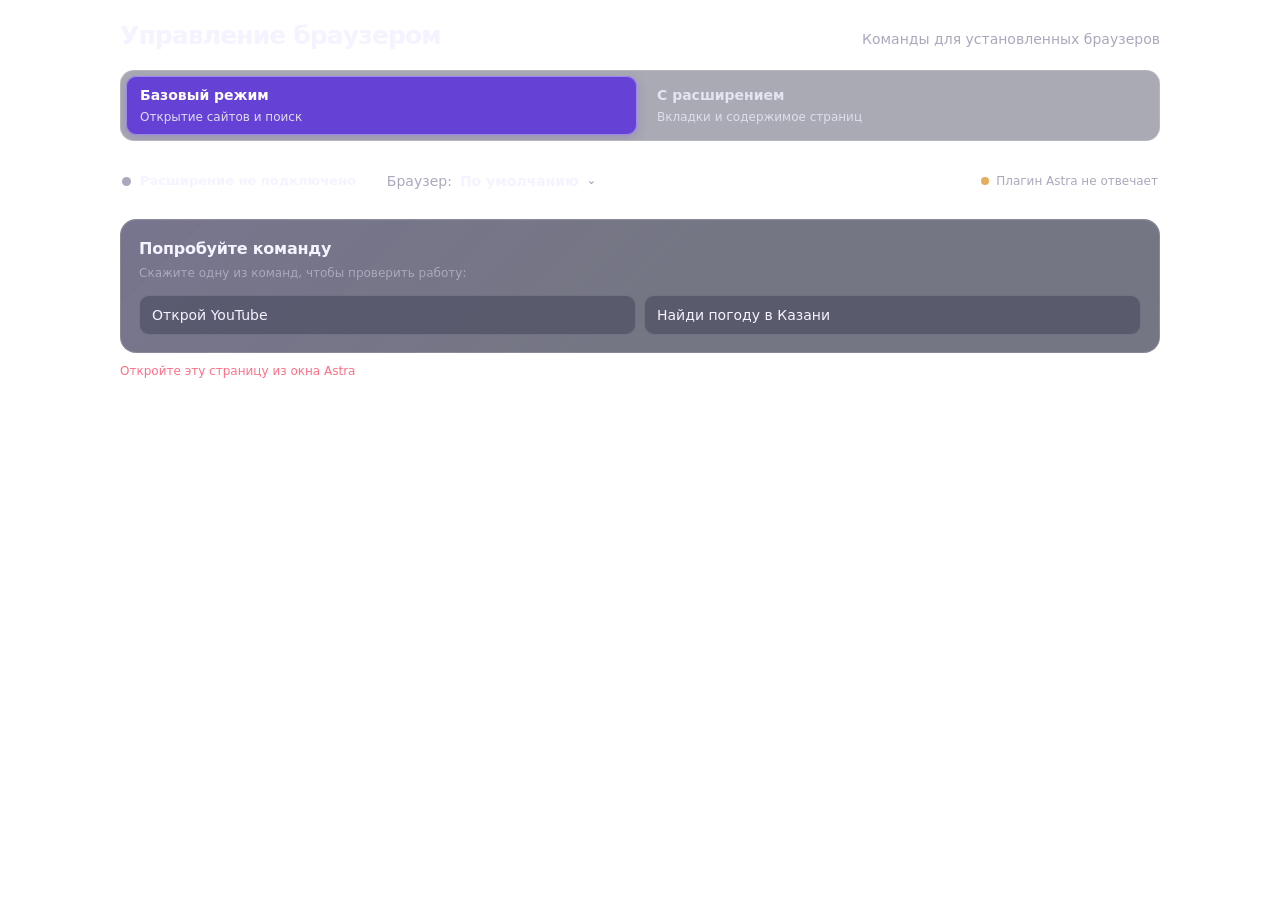
==== ui/web/index.html @ 14b5fca6 "Publish Astra browser control plugin" ====
<!doctype html>
<html lang="ru">
<head>
  <meta charset="utf-8">
  <meta name="viewport" content="width=device-width, initial-scale=1">
  <title>Управление браузером</title>
  <script src="http://astra-plugin.localhost/bridge/astra-bridge.js"></script>
  <link rel="stylesheet" href="app.css">
</head>
<body>
  <main class="page">
    <header class="page-header">
      <h1>Управление браузером</h1>
      <p>Команды для установленных браузеров</p>
    </header>

    <section class="mode-section" aria-labelledby="mode-title">
      <h2 id="mode-title" class="sr-only">Режим управления</h2>
      <div class="mode-picker" role="group" aria-label="Режим управления браузером">
        <button class="mode-option" type="button" aria-pressed="true" data-mode="simple">
          <span class="option-title">Базовый режим</span><span class="option-note">Открытие сайтов и поиск</span>
        </button>
        <button class="mode-option" type="button" aria-pressed="false" data-mode="extension">
          <span class="option-title">С расширением</span><span class="option-note">Вкладки и содержимое страниц</span>
        </button>
      </div>
    </section>

    <section class="connection-row" aria-label="Состояние соединения">
      <div class="extension-state" role="status" aria-live="polite">
        <span id="extension-dot" class="connection-dot" aria-hidden="true"></span>
        <strong id="extension-title">Проверяем связь…</strong>
      </div>
      <span class="connection-divider" aria-hidden="true"></span>
      <div class="browser-picker">
        <span class="browser-caption">Браузер:</span>
        <button id="browser-trigger" class="browser-trigger" type="button" aria-haspopup="listbox" aria-expanded="false">
          <span id="browser-current">По умолчанию</span><span aria-hidden="true">⌄</span>
        </button>
        <div id="browser-options" class="browser-options" role="listbox" aria-label="Выберите браузер" hidden>
          <button type="button" data-browser="default" aria-pressed="true">По умолчанию</button>
          <button type="button" data-browser="yandex" aria-pressed="false">Яндекс Браузер</button>
          <button type="button" data-browser="chrome" aria-pressed="false">Google Chrome</button>
          <button type="button" data-browser="edge" aria-pressed="false">Microsoft Edge</button>
          <button type="button" data-browser="brave" aria-pressed="false">Brave</button>
          <button type="button" data-browser="opera" aria-pressed="false">Opera</button>
          <button type="button" data-browser="vivaldi" aria-pressed="false">Vivaldi</button>
          <button type="button" data-browser="firefox" aria-pressed="false">Firefox</button>
        </div>
      </div>
      <span class="plugin-state" role="status" aria-live="polite"><span id="plugin-dot" class="plugin-dot" aria-hidden="true"></span><span id="plugin-title">Плагин Astra загружается…</span></span>
    </section>

    <section class="examples" aria-labelledby="examples-title">
      <h2 id="examples-title">Попробуйте команду</h2>
      <p id="mode-hint">Скажите одну из команд, чтобы проверить работу:</p>
      <ul class="example-list">
        <li><span class="command">Открой YouTube</span></li>
        <li><span class="command">Найди погоду в Казани</span></li>
        <li class="advanced-example" hidden><span class="command">Покажи вкладки во всех окнах</span></li>
        <li class="advanced-example" hidden><span class="command">Что открыто в окне 2?</span></li>
        <li class="advanced-example" hidden><span class="command">Найди вкладку ВКонтакте и перейди на неё</span></li>
        <li class="advanced-example" hidden><span class="command">Прочитай страницу</span></li>
        <li class="advanced-example" hidden><span class="command">Нажми на Войти</span></li>
        <li class="advanced-example" hidden><span class="command">Какая вкладка сейчас воспроизводит звук?</span></li>
        <li class="advanced-example" hidden><span class="command">Найди и открой мессенджер на текущей вкладке</span></li>
        <li class="advanced-example" hidden><span class="command">Покажи контакты и чаты, которые видны на странице</span></li>
        <li class="advanced-example" hidden><span class="command">Введи запрос «погода» в поле поиска во вкладке 3</span></li>
        <li class="advanced-example" hidden><span class="command">Найди поле ввода сообщения</span></li>
        <li class="advanced-example" hidden><span class="command">Найди на странице слово «мессенджер»</span></li>
        <li class="advanced-example" hidden><span class="command">Сотри текст из поля сообщения</span></li>
        <li class="advanced-example" hidden><span class="command">Закрой в окне 2 вкладки 19 и 20</span></li>
      </ul>
    </section>

    <section id="extension-guide" class="extension-guide" aria-labelledby="guide-title" hidden>
      <div class="guide-heading"><h2 id="guide-title">Как настроить</h2></div>
      <ol class="steps">
        <li><span class="step-no">1</span><span>Нажмите «Установить расширение». Если браузер открыл пустую вкладку, скопируйте адрес ниже и вставьте его в адресную строку браузера.</span></li>
        <li><span class="step-no">2</span><span>В браузере включите режим разработчика, нажмите «Загрузить распакованное расширение» и выберите открытую папку.</span></li>
        <li><span class="step-no">3</span><span>Перезапустите браузер, затем нажмите «Проверить подключение».</span></li>
      </ol>
      <div class="extension-address">
        <label for="extensions-url">Страница расширений выбранного браузера</label>
        <div class="extension-address-row">
          <input id="extensions-url" type="text" readonly spellcheck="false" value="browser://extensions/">
          <button id="copy-extensions-url" class="button button-secondary" type="button">Скопировать адрес</button>
        </div>
      </div>
      <div class="guide-actions">
        <button id="install-extension" class="button button-primary" type="button">Установить расширение</button>
        <button id="open-folder" class="button button-secondary" type="button">Открыть папку расширения</button>
        <button id="test-connection" class="button button-secondary" type="button">Проверить подключение</button>
      </div>
      <p class="permission-note">Установщик работает без .NET Runtime и прав администратора. Браузер требует вручную подтвердить загрузку расширения.</p>
    </section>

    <p id="feedback" class="feedback" role="status" aria-live="polite"></p>
  </main>
  <script src="app.js"></script>
</body>
</html>
---- ui/web/app.css ----
:root {
  color-scheme: light dark;
  --surface: color-mix(in srgb, var(--color-surface, #34364a) 68%, transparent);
  --surface-2: color-mix(in srgb, var(--color-surface, #34364a) 42%, transparent);
  --line: var(--color-border, rgba(255,255,255,.14));
  --text: var(--color-text, #f4f3ff);
  --muted: var(--color-text-muted, #aaa8bd);
  --accent: var(--color-accent, #8c6bff);
  --action: #6542d5;
  --action-hover: #7656e9;
  --focus: var(--edge-focus, #b6a2ff);
  --good: #57d6a0;
  --bad: #ff7088;
  --radius: 16px;
  color: var(--text);
  font: 14px/1.45 var(--font-sans, 'Segoe UI', system-ui, sans-serif);
}
* { box-sizing: border-box; scrollbar-width: none; }
*::-webkit-scrollbar { display: none; }
html, body { min-height: 100%; margin: 0; background: transparent; color: var(--text); }
body { padding: 22px; color-scheme: light dark; user-select: none; }
.page { width: min(100%, 1040px); margin: 0 auto; }
.page-header { display: flex; align-items: flex-end; justify-content: space-between; gap: 20px; margin: 0 0 20px; }
h1, h2, p { margin-top: 0; }
h1 { margin-bottom: 0; font-size: 25px; line-height: 1.1; font-weight: 720; letter-spacing: -.035em; }
.page-header p { margin: 6px 0 0; color: var(--muted); }
.sr-only { position: absolute; width: 1px; height: 1px; padding: 0; margin: -1px; overflow: hidden; clip: rect(0,0,0,0); white-space: nowrap; border: 0; }
.mode-section { margin-bottom: 16px; }
.mode-picker { display: flex; gap: 6px; overflow: auto; padding: 5px; border: 1px solid var(--line); border-radius: 14px; background: var(--surface-2); }
.mode-option { display: grid; flex: 1 0 0; align-content: center; gap: 4px; min-height: 58px; padding: 9px 14px; text-align: left; white-space: nowrap; color: color-mix(in srgb,var(--text) 78%,var(--muted)); border: 0; border-radius: 10px; background: transparent; font: inherit; cursor: pointer; transition: background .16s,color .16s,box-shadow .16s; }
.mode-option:hover { background: color-mix(in srgb,var(--accent) 15%,transparent); color: var(--text); }
.mode-option[aria-pressed="true"] { color: #fff; background: var(--action); box-shadow: inset 0 0 0 1px rgba(210,195,255,.52),0 4px 12px rgba(92,55,190,.2); }
.option-title { font-size: 14px; font-weight: 650; }
.option-note { color: color-mix(in srgb,var(--text) 72%,var(--muted)); font-size: 12px; }
.connection-row { display: flex; align-items: center; gap: 15px; min-height: 48px; padding: 9px 2px; border-top: 1px solid var(--line); border-bottom: 1px solid var(--line); }
.extension-state { display: flex; align-items: center; gap: 9px; min-width: 0; font-size: 13px; }
.extension-state strong { font-weight: 650; }
.connection-dot, .plugin-dot { width: 9px; height: 9px; flex: 0 0 auto; border-radius: 50%; background: var(--muted); }
.connection-dot.is-connected, .plugin-dot.is-connected { background: var(--good); box-shadow: 0 0 10px color-mix(in srgb,var(--good) 65%,transparent); }
.connection-dot.is-error, .plugin-dot.is-error { background: #e6ad5d; }
.connection-divider { width: 1px; height: 22px; background: var(--line); }
.browser-picker { position: relative; display: flex; align-items: center; gap: 8px; min-width: 0; }
.browser-caption { color: var(--muted); }
.browser-trigger { display: inline-flex; align-items: center; gap: 8px; padding: 4px 0; color: var(--text); border: 0; background: transparent; font: inherit; font-weight: 650; cursor: pointer; }
.browser-trigger span:last-child { color: var(--muted); font-size: .8em; }
.browser-options { position: absolute; z-index: 5; top: calc(100% + 8px); left: 0; width: 230px; padding: 5px; border: 1px solid var(--line); border-radius: 12px; background: var(--color-surface, #25264f); box-shadow: 0 8px 24px rgba(0,0,0,.24); }
.browser-options button { width: 100%; padding: 8px 10px; text-align: left; color: var(--text); border: 0; border-radius: 8px; background: transparent; font: inherit; cursor: pointer; }
.browser-options button:hover, .browser-options button[aria-pressed="true"] { background: color-mix(in srgb,var(--accent) 18%,var(--surface-2)); }
.browser-options button:disabled { opacity: .45; cursor: not-allowed; }
.plugin-state { display: inline-flex; align-items: center; gap: 7px; margin-left: auto; color: var(--muted); font-size: 12px; }
.plugin-dot { width: 8px; height: 8px; }
.examples, .extension-guide { position: relative; margin-top: 14px; padding: 17px 18px; border: 1px solid var(--line); border-radius: var(--radius); background: linear-gradient(135deg,color-mix(in srgb,var(--accent) 8%,transparent),transparent 52%),var(--surface); box-shadow: inset 0 1px rgba(255,255,255,.045); }
.examples h2, .guide-heading h2 { margin: 0 0 4px; font-size: 16px; font-weight: 700; letter-spacing: -.015em; }
.examples > p, .guide-heading p { margin: 0 0 13px; color: var(--muted); font-size: 12px; }
.example-list { display: grid; grid-template-columns: repeat(2,minmax(0,1fr)); gap: 8px; margin: 0; padding: 0; list-style: none; }
.example-list li { display: flex; align-items: center; min-width: 0; min-height: 40px; padding: 7px 12px; border: 1px solid var(--line); border-radius: 10px; background: var(--surface-2); color: var(--text); }
.command { overflow: hidden; text-overflow: ellipsis; white-space: nowrap; }
.extension-guide { padding: 17px 18px; }
.steps { display: grid; gap: 9px; margin: 13px 0 12px; padding: 0; list-style: none; }
.steps li { display: flex; align-items: flex-start; gap: 9px; color: var(--muted); font-size: 13px; line-height: 1.45; }
.step-no { display: grid; width: 20px; height: 20px; flex: 0 0 auto; place-items: center; border-radius: 50%; background: color-mix(in srgb,var(--accent) 22%,var(--surface-2)); color: var(--text); font-size: 11px; }
.guide-actions { display: flex; flex-wrap: wrap; gap: 8px; margin: 14px 0 10px; }
.extension-address { margin: 12px 0; }
.extension-address label { display: block; margin-bottom: 6px; color: var(--muted); font-size: 12px; }
.extension-address-row { display: flex; gap: 8px; }
.extension-address input { min-width: 0; flex: 1; padding: 8px 11px; border: 1px solid var(--line); border-radius: 10px; background: var(--surface-2); color: var(--text); font: 13px/1.4 ui-monospace,Consolas,monospace; user-select: text; }
.button { min-height: 38px; padding: 8px 13px; border: 1px solid var(--line); border-radius: 10px; background: var(--surface-2); color: var(--text); font: inherit; font-weight: 650; cursor: pointer; transition: transform .16s,border-color .16s,background .16s; }
.button:hover { transform: translateY(-1px); border-color: color-mix(in srgb,var(--accent) 60%,var(--line)); background: color-mix(in srgb,var(--accent) 16%,var(--surface-2)); }
.button-primary { min-width: 165px; color: #fff; border-color: rgba(190,170,255,.45); background: var(--action); box-shadow: 0 5px 16px rgba(92,55,190,.24); }
.button-primary:hover { border-color: rgba(215,200,255,.7); background: var(--action-hover); }
.button:disabled { opacity: .58; cursor: wait; }
.permission-note { max-width: 900px; margin: 0; color: var(--muted); font-size: 12px; line-height: 1.5; }
.feedback { min-height: 20px; margin: 10px 0 0; color: var(--muted); font-size: 12px; }
.feedback.error { color: var(--bad); }
code { padding: 2px 5px; border: 1px solid var(--line); border-radius: 5px; background: var(--surface-2); font: 12px/1.5 ui-monospace,Consolas,monospace; overflow-wrap: anywhere; user-select: text; }
button:focus-visible { outline: 2px solid var(--focus); outline-offset: 2px; }
[hidden] { display: none !important; }
@media(max-width:760px) {
  body { padding: 14px; }
  .page-header { align-items: flex-start; flex-direction: column; gap: 5px; }
  .mode-picker, .example-list { display: grid; grid-template-columns: 1fr; }
  .mode-option { min-height: 52px; }
  .connection-row { align-items: flex-start; flex-wrap: wrap; gap: 10px 14px; }
  .connection-divider { display: none; }
  .browser-picker { margin-left: 19px; }
  .plugin-state { flex-basis: 100%; margin-left: 19px; }
  .browser-options { width: min(230px,80vw); }
  .button-primary, .guide-actions .button { width: 100%; }
  .extension-address-row { flex-wrap: wrap; }
  .extension-address-row .button { width: 100%; }
}
@media(prefers-reduced-motion:reduce) { *,*::before,*::after { scroll-behavior:auto!important; transition-duration:.01ms!important; animation-duration:.01ms!important; } }
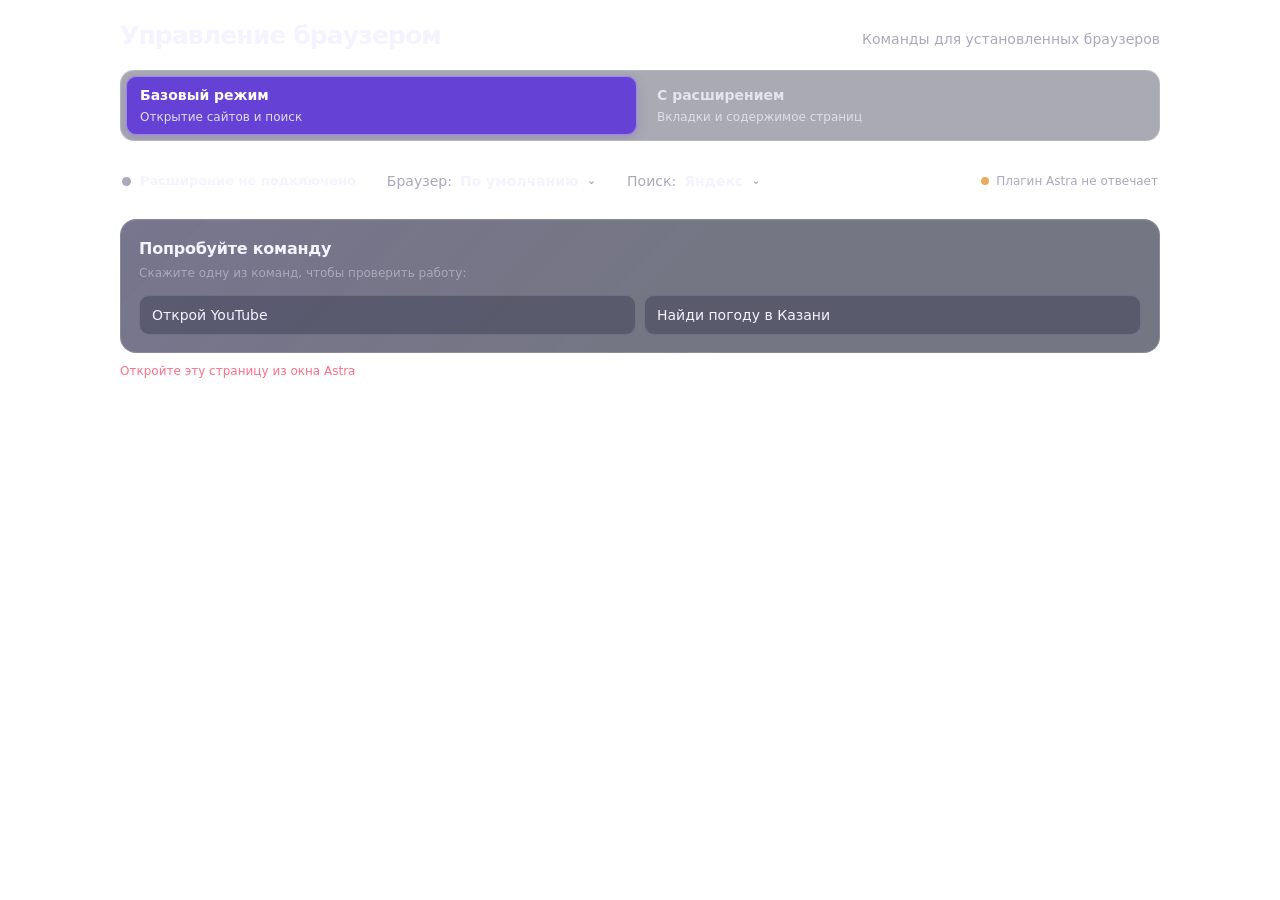
==== commit 2de4ef1d: "release 1.0.0 - Videos: one-command YouTube play, numbered video list on a page, play by   number or" ====
--- a/ui/web/index.html
+++ b/ui/web/index.html
@@ -48,6 +48,19 @@
           <button type="button" data-browser="firefox" aria-pressed="false">Firefox</button>
         </div>
       </div>
+      <span class="connection-divider" aria-hidden="true"></span>
+      <div class="browser-picker search-picker">
+        <span class="browser-caption">Поиск:</span>
+        <button id="search-trigger" class="browser-trigger" type="button" aria-haspopup="listbox" aria-expanded="false">
+          <span id="search-current">Яндекс</span><span aria-hidden="true">⌄</span>
+        </button>
+        <div id="search-options" class="browser-options" role="listbox" aria-label="Выберите поисковик" hidden>
+          <button type="button" data-search="yandex" aria-pressed="true">Яндекс</button>
+          <button type="button" data-search="google" aria-pressed="false">Google</button>
+          <button type="button" data-search="duckduckgo" aria-pressed="false">DuckDuckGo</button>
+          <button type="button" data-search="bing" aria-pressed="false">Bing</button>
+        </div>
+      </div>
       <span class="plugin-state" role="status" aria-live="polite"><span id="plugin-dot" class="plugin-dot" aria-hidden="true"></span><span id="plugin-title">Плагин Astra загружается…</span></span>
     </section>
 
@@ -70,7 +83,23 @@
         <li class="advanced-example" hidden><span class="command">Найди на странице слово «мессенджер»</span></li>
         <li class="advanced-example" hidden><span class="command">Сотри текст из поля сообщения</span></li>
         <li class="advanced-example" hidden><span class="command">Закрой в окне 2 вкладки 19 и 20</span></li>
+        <li class="advanced-example" hidden><span class="command">Включи на ютубе лофи для работы</span></li>
+        <li class="advanced-example" hidden><span class="command">Включи видео про котиков на этой странице</span></li>
+        <li class="advanced-example" hidden><span class="command">Поставь на паузу</span></li>
+        <li class="advanced-example" hidden><span class="command">Выключи звук на вкладке с музыкой</span></li>
+        <li class="advanced-example" hidden><span class="command">Вернись назад</span></li>
+        <li class="advanced-example" hidden><span class="command">Верни закрытую вкладку</span></li>
+        <li class="advanced-example" hidden><span class="command">Читай страницу дальше</span></li>
       </ul>
+    </section>
+
+    <section id="shorts-section" class="examples shorts-section" aria-labelledby="shorts-title" hidden>
+      <h2 id="shorts-title">Режим просмотра шортсов</h2>
+      <p>Скажите «Астра, просмотр шортсов», и дальше без «Астра»: <strong>дальше</strong>, <strong>назад</strong>, <strong>пауза</strong>, <strong>продолжи</strong>, <strong>выключи звук</strong>, <strong>включи звук</strong>. Выключить — «закончить просмотр» или 15 минут тишины.</p>
+      <div class="shorts-row">
+        <span class="extension-state" role="status" aria-live="polite"><span id="shorts-dot" class="connection-dot" aria-hidden="true"></span><strong id="shorts-state">Выключен</strong></span>
+        <button id="shorts-toggle" class="button button-secondary" type="button">Включить</button>
+      </div>
     </section>
 
     <section id="extension-guide" class="extension-guide" aria-labelledby="guide-title" hidden>
--- a/ui/web/app.css
+++ b/ui/web/app.css
@@ -41,6 +41,8 @@
 .connection-divider { width: 1px; height: 22px; background: var(--line); }
 .browser-picker { position: relative; display: flex; align-items: center; gap: 8px; min-width: 0; }
 .browser-caption { color: var(--muted); }
+.search-picker .browser-options { width: 180px; }
+.shorts-row { display: flex; align-items: center; justify-content: space-between; gap: 12px; flex-wrap: wrap; margin-top: 10px; }
 .browser-trigger { display: inline-flex; align-items: center; gap: 8px; padding: 4px 0; color: var(--text); border: 0; background: transparent; font: inherit; font-weight: 650; cursor: pointer; }
 .browser-trigger span:last-child { color: var(--muted); font-size: .8em; }
 .browser-options { position: absolute; z-index: 5; top: calc(100% + 8px); left: 0; width: 230px; padding: 5px; border: 1px solid var(--line); border-radius: 12px; background: var(--color-surface, #25264f); box-shadow: 0 8px 24px rgba(0,0,0,.24); }
